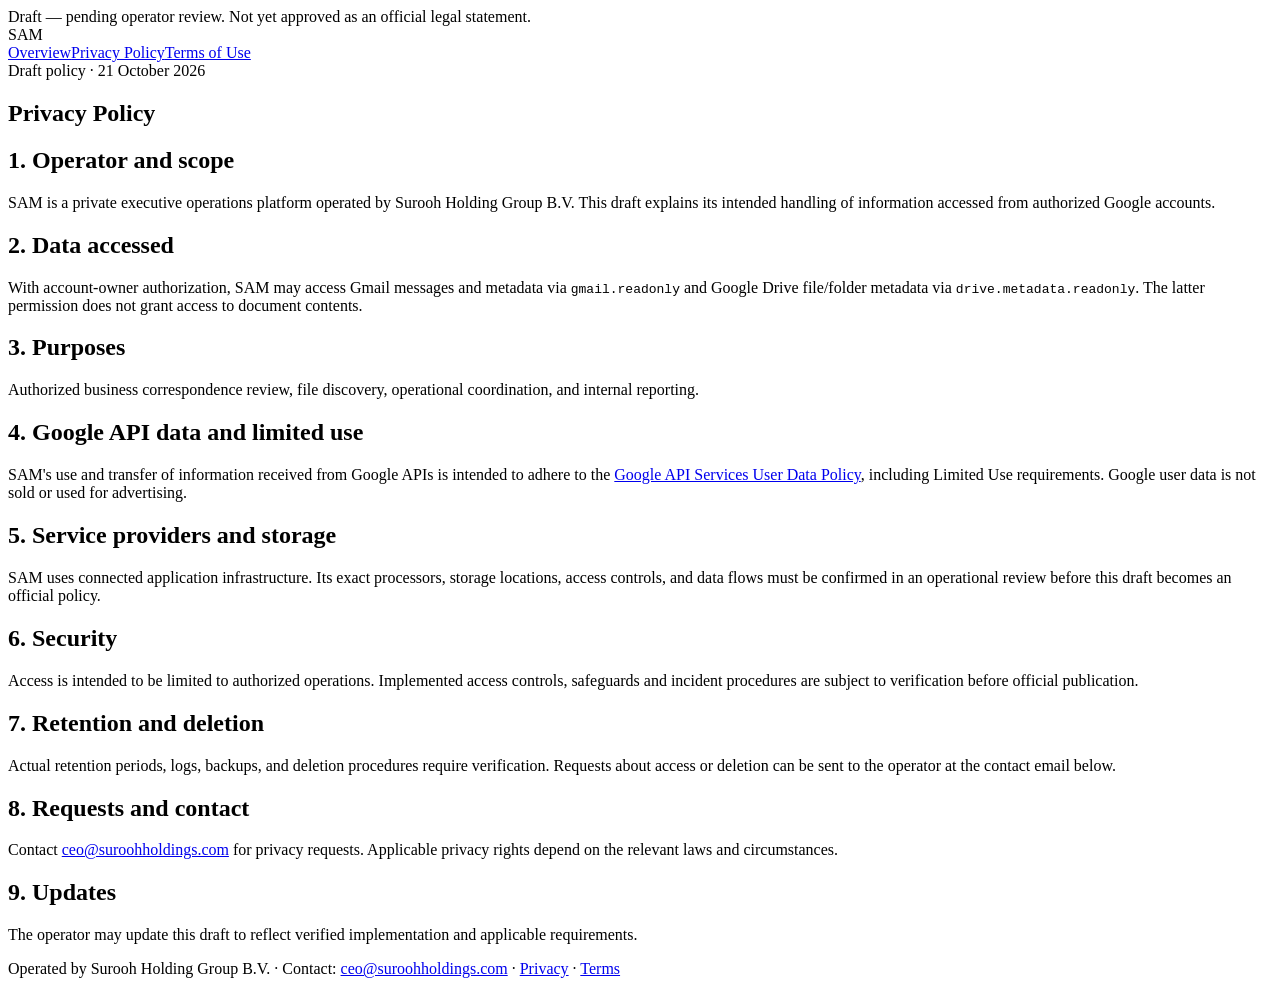
==== public/privacy.html @ 030d12ed "Add direct static privacy page fallback" ====
<!doctype html><html lang="en"><head><meta charset="utf-8"><meta name="viewport" content="width=device-width,initial-scale=1"><title>Privacy Policy | SAM</title><meta name="description" content="Information about SAM, a private executive operations platform operated by Surooh Holding Group B.V."><link rel="stylesheet" href="/style.css"></head><body><div class="draft">Draft — pending operator review. Not yet approved as an official legal statement.</div><header><div class="brand">SAM</div><nav><a href="/">Overview</a><a href="/privacy/">Privacy Policy</a><a href="/terms/">Terms of Use</a></nav></header><main class="wrap"><article class="panel"><div class="eyebrow">Draft policy · 21 October 2026</div><h1>Privacy Policy</h1><h2>1. Operator and scope</h2><p>SAM is a private executive operations platform operated by Surooh Holding Group B.V. This draft explains its intended handling of information accessed from authorized Google accounts.</p><h2>2. Data accessed</h2><p>With account-owner authorization, SAM may access Gmail messages and metadata via <code>gmail.readonly</code> and Google Drive file/folder metadata via <code>drive.metadata.readonly</code>. The latter permission does not grant access to document contents.</p><h2>3. Purposes</h2><p>Authorized business correspondence review, file discovery, operational coordination, and internal reporting.</p><h2>4. Google API data and limited use</h2><p>SAM's use and transfer of information received from Google APIs is intended to adhere to the <a href="https://developers.google.com/terms/api-services-user-data-policy">Google API Services User Data Policy</a>, including Limited Use requirements. Google user data is not sold or used for advertising.</p><h2>5. Service providers and storage</h2><p>SAM uses connected application infrastructure. Its exact processors, storage locations, access controls, and data flows must be confirmed in an operational review before this draft becomes an official policy.</p><h2>6. Security</h2><p>Access is intended to be limited to authorized operations. Implemented access controls, safeguards and incident procedures are subject to verification before official publication.</p><h2>7. Retention and deletion</h2><p>Actual retention periods, logs, backups, and deletion procedures require verification. Requests about access or deletion can be sent to the operator at the contact email below.</p><h2>8. Requests and contact</h2><p>Contact <a href="mailto:ceo@suroohholdings.com">ceo@suroohholdings.com</a> for privacy requests. Applicable privacy rights depend on the relevant laws and circumstances.</p><h2>9. Updates</h2><p>The operator may update this draft to reflect verified implementation and applicable requirements.</p></article></main><footer>Operated by Surooh Holding Group B.V. · Contact: <a href="mailto:ceo@suroohholdings.com">ceo@suroohholdings.com</a> · <a href="/privacy/">Privacy</a> · <a href="/terms/">Terms</a></footer></body></html>
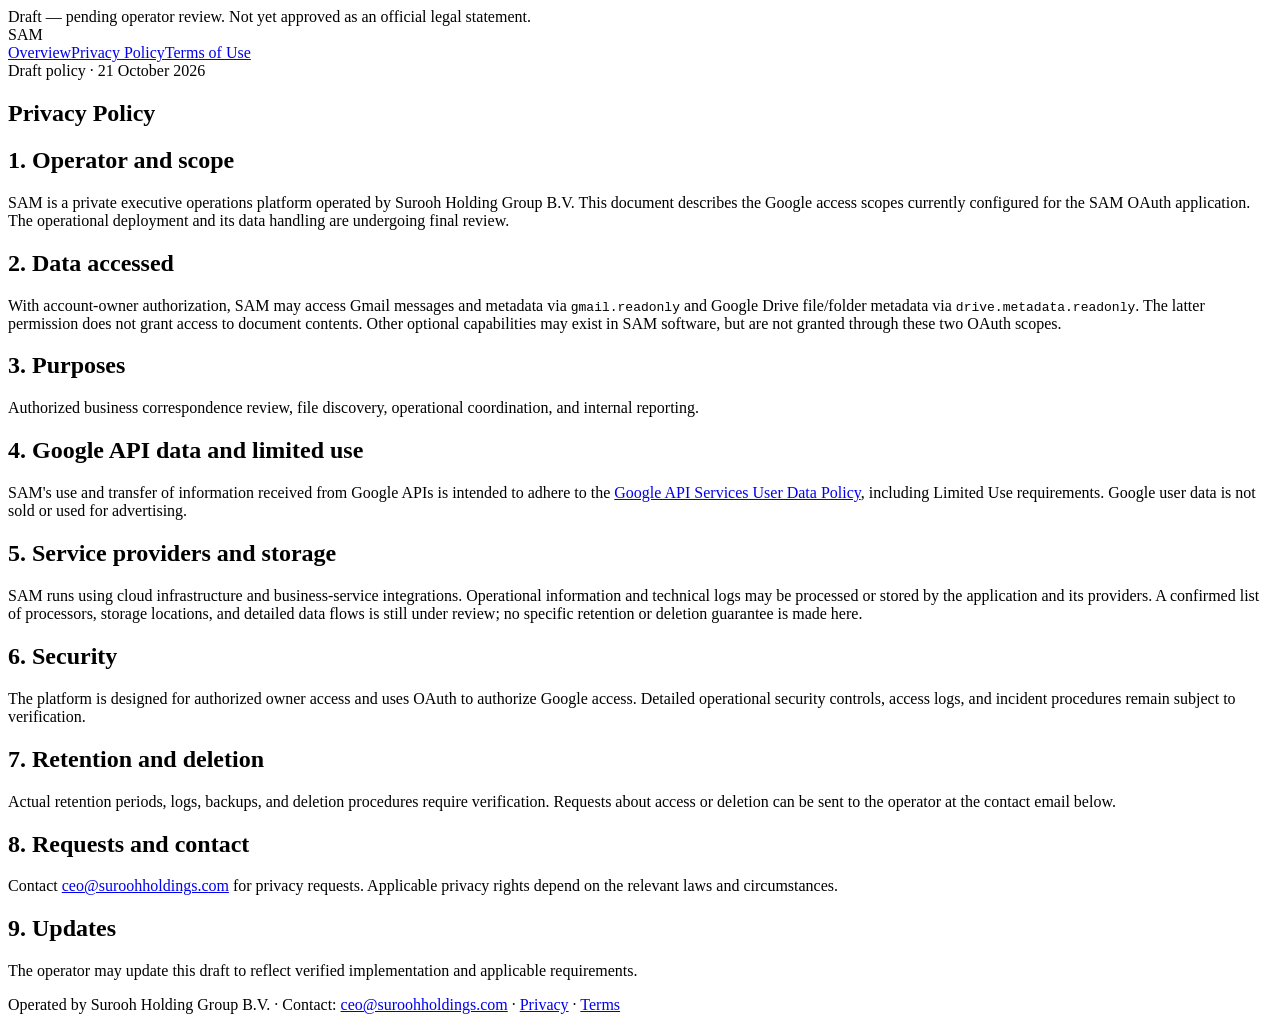
==== commit a2195ef8: "Clarify OAuth scope limits and unresolved operational privacy details" ====
--- a/public/privacy.html
+++ b/public/privacy.html
@@ -1 +1 @@
-<!doctype html><html lang="en"><head><meta charset="utf-8"><meta name="viewport" content="width=device-width,initial-scale=1"><title>Privacy Policy | SAM</title><meta name="description" content="Information about SAM, a private executive operations platform operated by Surooh Holding Group B.V."><link rel="stylesheet" href="/style.css"></head><body><div class="draft">Draft — pending operator review. Not yet approved as an official legal statement.</div><header><div class="brand">SAM</div><nav><a href="/">Overview</a><a href="/privacy/">Privacy Policy</a><a href="/terms/">Terms of Use</a></nav></header><main class="wrap"><article class="panel"><div class="eyebrow">Draft policy · 21 October 2026</div><h1>Privacy Policy</h1><h2>1. Operator and scope</h2><p>SAM is a private executive operations platform operated by Surooh Holding Group B.V. This draft explains its intended handling of information accessed from authorized Google accounts.</p><h2>2. Data accessed</h2><p>With account-owner authorization, SAM may access Gmail messages and metadata via <code>gmail.readonly</code> and Google Drive file/folder metadata via <code>drive.metadata.readonly</code>. The latter permission does not grant access to document contents.</p><h2>3. Purposes</h2><p>Authorized business correspondence review, file discovery, operational coordination, and internal reporting.</p><h2>4. Google API data and limited use</h2><p>SAM's use and transfer of information received from Google APIs is intended to adhere to the <a href="https://developers.google.com/terms/api-services-user-data-policy">Google API Services User Data Policy</a>, including Limited Use requirements. Google user data is not sold or used for advertising.</p><h2>5. Service providers and storage</h2><p>SAM uses connected application infrastructure. Its exact processors, storage locations, access controls, and data flows must be confirmed in an operational review before this draft becomes an official policy.</p><h2>6. Security</h2><p>Access is intended to be limited to authorized operations. Implemented access controls, safeguards and incident procedures are subject to verification before official publication.</p><h2>7. Retention and deletion</h2><p>Actual retention periods, logs, backups, and deletion procedures require verification. Requests about access or deletion can be sent to the operator at the contact email below.</p><h2>8. Requests and contact</h2><p>Contact <a href="mailto:ceo@suroohholdings.com">ceo@suroohholdings.com</a> for privacy requests. Applicable privacy rights depend on the relevant laws and circumstances.</p><h2>9. Updates</h2><p>The operator may update this draft to reflect verified implementation and applicable requirements.</p></article></main><footer>Operated by Surooh Holding Group B.V. · Contact: <a href="mailto:ceo@suroohholdings.com">ceo@suroohholdings.com</a> · <a href="/privacy/">Privacy</a> · <a href="/terms/">Terms</a></footer></body></html>+<!doctype html><html lang="en"><head><meta charset="utf-8"><meta name="viewport" content="width=device-width,initial-scale=1"><title>Privacy Policy | SAM</title><meta name="description" content="Information about SAM, a private executive operations platform operated by Surooh Holding Group B.V."><link rel="stylesheet" href="/style.css"></head><body><div class="draft">Draft — pending operator review. Not yet approved as an official legal statement.</div><header><div class="brand">SAM</div><nav><a href="/">Overview</a><a href="/privacy/">Privacy Policy</a><a href="/terms/">Terms of Use</a></nav></header><main class="wrap"><article class="panel"><div class="eyebrow">Draft policy · 21 October 2026</div><h1>Privacy Policy</h1><h2>1. Operator and scope</h2><p>SAM is a private executive operations platform operated by Surooh Holding Group B.V. This document describes the Google access scopes currently configured for the SAM OAuth application. The operational deployment and its data handling are undergoing final review.</p><h2>2. Data accessed</h2><p>With account-owner authorization, SAM may access Gmail messages and metadata via <code>gmail.readonly</code> and Google Drive file/folder metadata via <code>drive.metadata.readonly</code>. The latter permission does not grant access to document contents. Other optional capabilities may exist in SAM software, but are not granted through these two OAuth scopes.</p><h2>3. Purposes</h2><p>Authorized business correspondence review, file discovery, operational coordination, and internal reporting.</p><h2>4. Google API data and limited use</h2><p>SAM's use and transfer of information received from Google APIs is intended to adhere to the <a href="https://developers.google.com/terms/api-services-user-data-policy">Google API Services User Data Policy</a>, including Limited Use requirements. Google user data is not sold or used for advertising.</p><h2>5. Service providers and storage</h2><p>SAM runs using cloud infrastructure and business-service integrations. Operational information and technical logs may be processed or stored by the application and its providers. A confirmed list of processors, storage locations, and detailed data flows is still under review; no specific retention or deletion guarantee is made here.</p><h2>6. Security</h2><p>The platform is designed for authorized owner access and uses OAuth to authorize Google access. Detailed operational security controls, access logs, and incident procedures remain subject to verification.</p><h2>7. Retention and deletion</h2><p>Actual retention periods, logs, backups, and deletion procedures require verification. Requests about access or deletion can be sent to the operator at the contact email below.</p><h2>8. Requests and contact</h2><p>Contact <a href="mailto:ceo@suroohholdings.com">ceo@suroohholdings.com</a> for privacy requests. Applicable privacy rights depend on the relevant laws and circumstances.</p><h2>9. Updates</h2><p>The operator may update this draft to reflect verified implementation and applicable requirements.</p></article></main><footer>Operated by Surooh Holding Group B.V. · Contact: <a href="mailto:ceo@suroohholdings.com">ceo@suroohholdings.com</a> · <a href="/privacy/">Privacy</a> · <a href="/terms/">Terms</a></footer></body></html>
